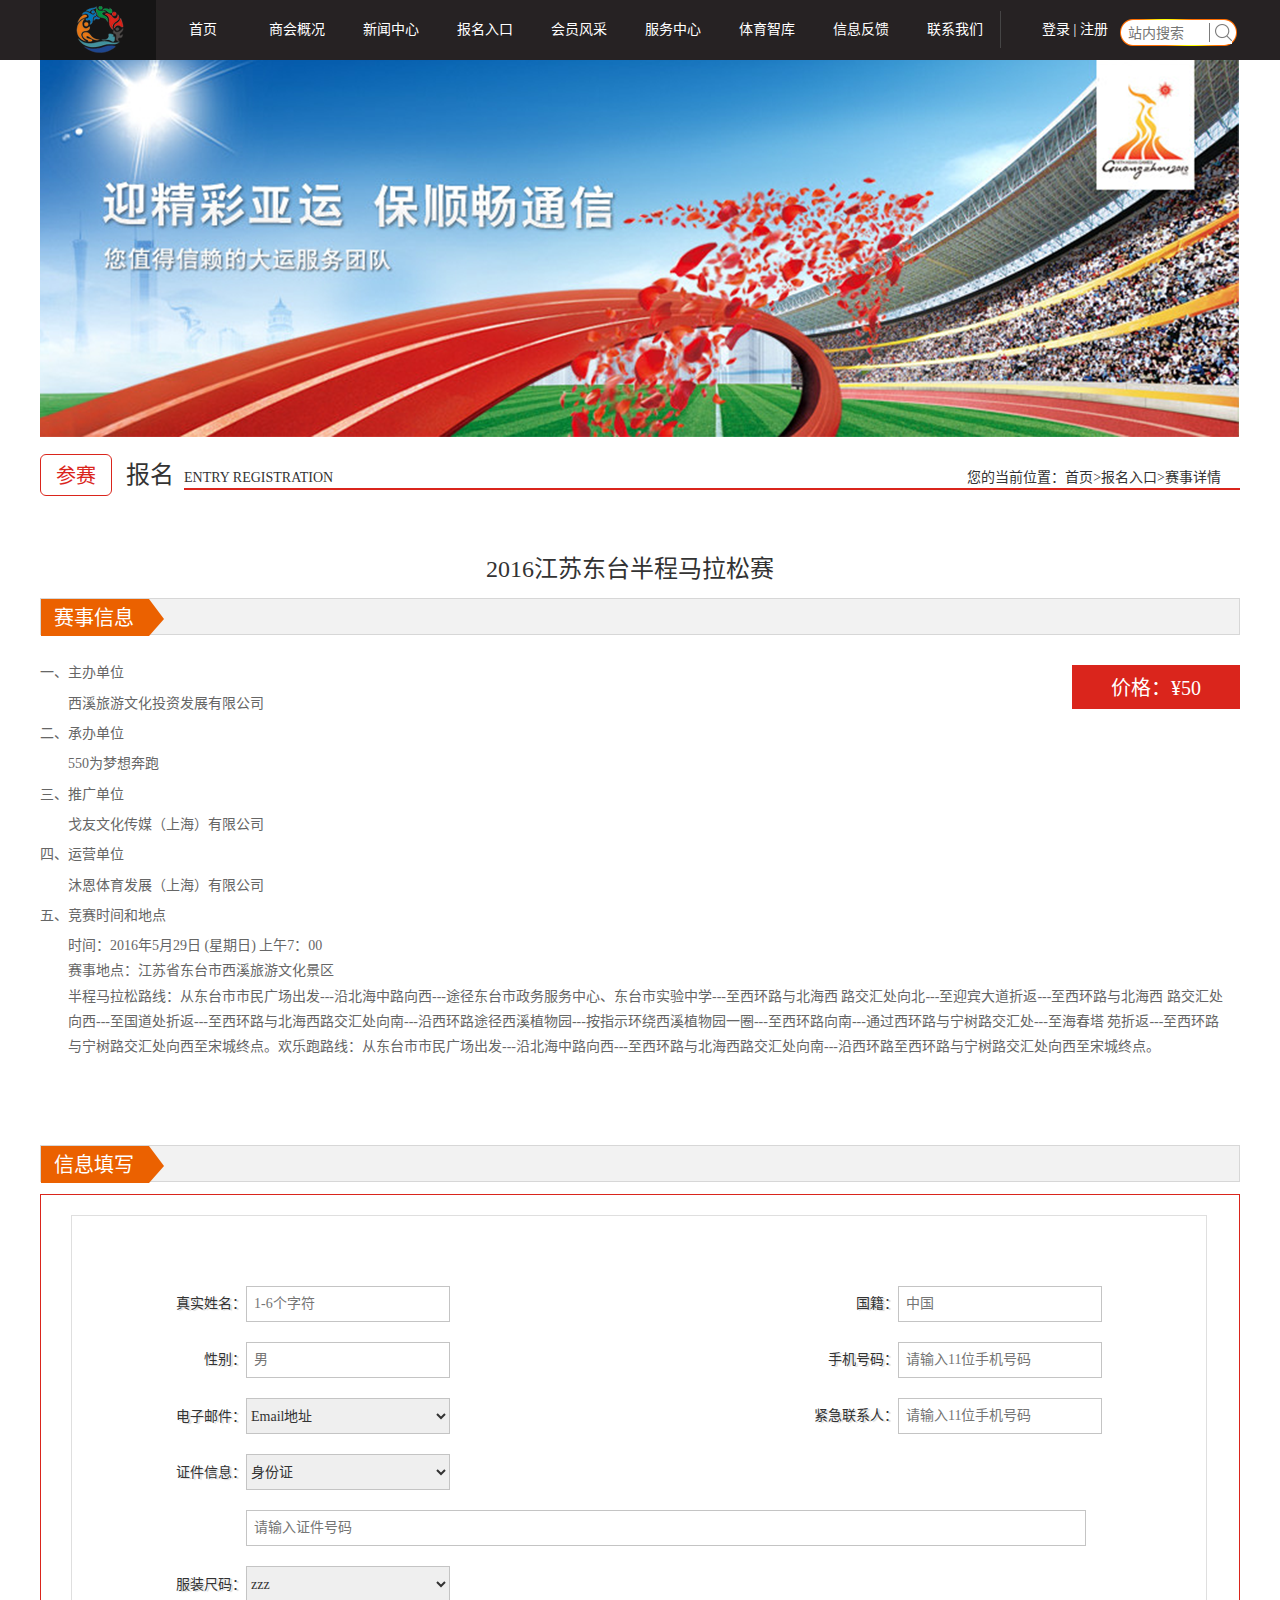
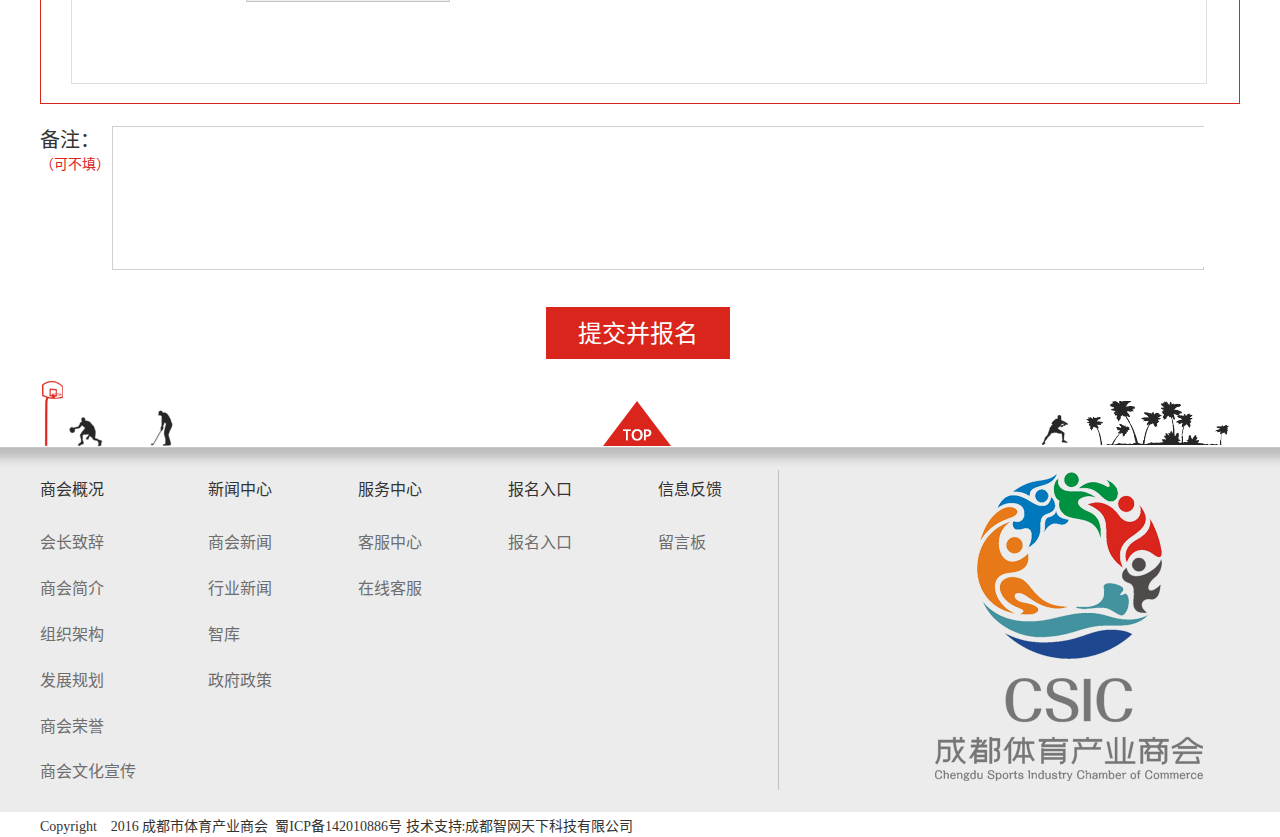
==== Sports_Commerce/Article/apply_details.html @ 0ad88182 "7-26-1" ====
<!DOCTYPE html>
<html lang="zh-CN">
<head>
    <meta http-equiv="Content-Type" content="text/html;charset=UTF-8">
    <meta http-equiv="X-UA-Compatible" content="IE=edge">
    <meta name="viewport" content="width=device-width, initial-scale=1">
    <link rel="stylesheet" type="text/css" href="../../css/bootstrap.min.css">
    <link rel="stylesheet" type="text/css" href="../../css/sport.css">
    <script src="../../js/jquery-1.10.2.min.js"></script>
    <script src="../../js/bootstrap.min.js"></script>
    <title>报名详情</title>
</head>
<body>
<!--导航-->
<header>
    <nav>
        <img class="ico" src="../../images/lALOW18xOXt0_116_123.png">
        <ul>
            <li class="page-1"><a href="../Product/index.html">首页</a></li>
            <li><a href="../Product/survey.html">商会概况</a></li>
            <li><a href="#">新闻中心</a></li>
            <li><a href="../Product/apply.html">报名入口</a></li>
            <li><a href="#">会员风采</a></li>
            <li><a href="#">服务中心</a></li>
            <li><a href="#">体育智库</a></li>
            <li><a href="../Product/information.html">信息反馈</a></li>
            <li><a href="../Product/contact.html">联系我们</a></li>
        </ul>
        <img class="interval" src="../../images/jiange.png">
        <span><a href="../Product/login.html">登录&nbsp;|&nbsp;</a><a href="../Product/register.html">注册</a></span>
        <img class="search" src="../../images/lALOW0vnTxt1_117_27.png">
        <input type="text" placeholder="站内搜索">
        <a class="souSuo" href="#"><img src="../../images/sousuo.png"></a>
    </nav>
</header>
<!--中间内容-->
<section>
    <!--banner-->
    <div class="survey_banner">
        <img id="banner" src="../../images/gaikuang_banner.png">
    </div>
    <div class="text_box">
        <div class="text-top">
            <div class="play">参赛</div>
            <span>报名</span>

            <div class="eng">
                <span class="sp-one">ENTRY REGISTRATION</span>
                <span>您的当前位置：首页>报名入口>赛事详情</span>
            </div>
        </div>
        <div class="text-content">
            <h1>2016江苏东台半程马拉松赛</h1>

            <div class="til-one">
                <img src="../../images/saishixinxi1.png">
                <span><a href="#">赛事信息</a></span>
            </div>
            <div class="cont">
                <button>价格：¥50</button>
                <h4>一、主办单位</h4>

                <p>西溪旅游文化投资发展有限公司</p>
                <h4>二、承办单位</h4>

                <p>550为梦想奔跑</p>
                <h4>三、推广单位</h4>

                <p>戈友文化传媒（上海）有限公司</p>
                <h4>四、运营单位</h4>

                <p>沐恩体育发展（上海）有限公司</p>
                <h4>五、竞赛时间和地点</h4>

                <p>时间：2016年5月29日 (星期日) 上午7：00 </p>

                <p>赛事地点：江苏省东台市西溪旅游文化景区</p>

                <p class="para">半程马拉松路线：从东台市市民广场出发---沿北海中路向西---途径东台市政务服务中心、东台市实验中学---至西环路与北海西
                    路交汇处向北---至迎宾大道折返---至西环路与北海西
                    路交汇处向西---至国道处折返---至西环路与北海西路交汇处向南---沿西环路途径西溪植物园---按指示环绕西溪植物园一圈---至西环路向南---通过西环路与宁树路交汇处---至海春塔
                    苑折返---至西环路与宁树路交汇处向西至宋城终点。欢乐跑路线：从东台市市民广场出发---沿北海中路向西---至西环路与北海西路交汇处向南---沿西环路至西环路与宁树路交汇处向西至宋城终点。</p>

            </div>
            <div class="til-one">
                <img src="../../images/saishixinxi1.png">
                <span><a href="#">信息填写</a></span>
            </div>
            <div class="cont-write">
                <div class="write">
                    <div class="write-one">
                        <div class="one"><span>真实姓名：<input type="text" placeholder="&nbsp;&nbsp;1-6个字符"></span></div>
                        <div class="two"><span>国籍：<input type="text" placeholder="&nbsp;&nbsp;中国"></span></div>
                    </div>
                    <div class="write-one">
                        <div class="one" style="text-indent: 2em"><span>性别：<input type="text"
                                                                                  placeholder="&nbsp;&nbsp;男"></span>
                        </div>
                        <div class="two"><span>手机号码：<input type="text" placeholder="&nbsp;&nbsp;请输入11位手机号码"></span>
                        </div>
                    </div>
                    <div class="write-one">
                        <div class="one">
                            <span>电子邮件：<select>
                                <option>Email地址</option>
                                <option>aaaa</option>
                                <option>aaaa</option>
                            </select>
                            </span>
                        </div>
                        <div class="two"><span>紧急联系人：<input type="text" placeholder="&nbsp;&nbsp;请输入11位手机号码"></span>
                        </div>
                    </div>
                    <div class="write-one">
                        <div class="one">
                            <span>证件信息：<select>
                                <option>身份证</option>
                                <option>aaaa</option>
                                <option>aaaa</option>
                            </select>
                            </span>
                        </div>
                        <div class="two" style="float: none;margin-left: 70px"><span><input
                                style="width: 840px;margin-top: 20px" type="text"
                                placeholder="&nbsp;&nbsp;请输入证件号码"></span>
                        </div>
                    </div>
                    <div class="write-one">
                        <div class="one">
                            <span>服装尺码：<select>
                                <option>zzz</option>
                                <option>aaaa</option>
                                <option>aaaa</option>
                            </select>
                            </span>
                        </div>
                    </div>
                </div>
            </div>
            <div class="remark">
                <div class="re-lef"><span style="font-size: 20px;display: block">备注：</span><span style="display: block;color: #da251c">（可不填）</span></div>
                <div class="re-rig">
                    <textarea cols="153%" rows="7%">

                    </textarea>
                </div>
            </div>
            <div class="bt"><button>提交并报名</button></div>
        </div>
        <div class="bot-pic">
            <img src="../../images/keai.png">
            <a class="top" href="#banner"><img src="../../images/top.png"></a>
            <img class="tree" src="../../images/keai2.png">
        </div>
    </div>
</section>
<!--底部-->
<footer>
    <div class="bottom">
        <div class="left-bt">
            <div class="list">
                <ul class="ul-1">
                    <li class="li-1"><a href="#">商会概况</a></li>
                    <li><a href="#">会长致辞</a></li>
                    <li><a href="#">商会简介</a></li>
                    <li><a href="#">组织架构</a></li>
                    <li><a href="#">发展规划</a></li>
                    <li><a href="#">商会荣誉</a></li>
                    <li><a href="#">商会文化宣传</a></li>
                </ul>
                <ul>
                    <li class="li-1"><a href="#">新闻中心</a></li>
                    <li><a href="#">商会新闻</a></li>
                    <li><a href="#">行业新闻</a></li>
                    <li><a href="#">智库</a></li>
                    <li><a href="#">政府政策</a></li>
                </ul>
                <ul>
                    <li class="li-1"><a href="#">服务中心</a></li>
                    <li><a href="#">客服中心</a></li>
                    <li><a href="#">在线客服</a></li>
                </ul>
                <ul>
                    <li class="li-1"><a href="#">报名入口</a></li>
                    <li><a href="#">报名入口</a></li>
                </ul>
                <ul class="ul-last">
                    <li class="li-1"><a href="#">信息反馈</a></li>
                    <li><a href="#">留言板</a></li>
                </ul>
            </div>
            <p>
                Copyright&nbsp;&nbsp;&nbsp;&nbsp;2016&nbsp;成都市体育产业商会&nbsp;&nbsp;蜀ICP备142010886号&nbsp;技术支持:成都智网天下科技有限公司</p>
        </div>
        <div class="center-bt">
            <img src="../../images/footer_jg.png">
        </div>
        <div class="right-bt">
            <img src="../../images/tiyushanghui.png">
        </div>
    </div>
</footer>
</body>
<script type="text/javascript">
    $(function () {
        //日期自动更新
        var myDate = new Date();
        var month = myDate.getMonth() + 1 + "月";
        console.log(month + "");
        var x = myDate.getDate();
        document.getElementsByClassName("order")[0].innerHTML = month;
        document.getElementsByClassName("tim")[0].innerHTML = x;
        document.getElementsByClassName("order")[1].innerHTML = month;
        document.getElementsByClassName("tim")[1].innerHTML = x;
        console.log(x);
    });
</script>

</html>
---- css/sport.css ----
@charset "utf-8";
html,
body,
ul,
dl,
dd,
dt,
ol,
li,
p,
h1,
h2,
h3,
h5,
h6,
textarea,
form,
select,
fieldset,
table,
td,
div,
input {
  list-style: none;
  margin: 0;
  padding: 0;
  border: 0;
}
h1,
h2,
h3,
h5,
h6,
span,
a,
em,
p {
  list-style: none;
  font-style: normal;
  text-decoration: none;
  padding: 0;
  margin: 0;
}
a:link,
a:hover,
a:active,
a:visited {
  text-decoration: none;
}
html,
body {
  font-size: 14px;
  font-family: "Microsoft Yahei";
  width: 100%;
  height: auto;
  background-color: #fff;
}
header {
  width: 100%;
  height: 60px;
  background-color: #262223;
}
header nav {
  width: 1200px;
  min-width: 1200px;
  height: 100%;
  margin: auto;
  position: relative;
}
header nav .ico {
  display: block;
  position: absolute;
  top: 0;
  left: 0;
}
header nav ul {
  padding: 0;
  margin: 0;
}
header nav ul li.page-1 {
  margin-left: 116px;
}
header nav ul li {
  list-style: none;
  width: 94px;
  float: left;
  height: 60px;
  line-height: 60px;
  text-align: center;
}
header nav ul li a {
  color: #fff;
}
header nav .interval {
  float: left;
  margin: 11px 41px 12px -2px;
}
header nav span {
  display: block;
  float: left;
  line-height: 60px;
}
header nav span a {
  color: #fff;
}
header nav img.search {
  display: block;
  float: right;
  margin-right: 3px;
  margin-top: 19px;
}
header nav input {
  position: absolute;
  top: 24px;
  right: 8px;
  border: none;
  outline: none;
  width: 104px;
}
header nav .souSuo {
  position: absolute;
  top: 22px;
  right: 8px;
}
section {
  width: 100%;
  height: auto;
  background-color: #fff;
}
section .banner_pic {
  display: block;
  max-width: 1980px;
  height: auto;
}
section .survey_banner {
  width: 1200px;
  max-width: 1200px;
  margin: auto;
  margin-bottom: 42px;
  position: relative;
}
section .survey_banner .login-box {
  position: absolute;
  top: 96px;
  right: 70px;
  width: 362px;
  height: 415px;
  border: 1px solid #da251c;
  background-color: rgba(255, 255, 255, 0.9);
}
section .survey_banner .login-box h2 {
  font-size: 20px;
  margin: 26px 154px 40px;
}
section .survey_banner .login-box .user {
  width: 296px;
  height: 43px;
  background-color: #dddddd;
  opacity: 1;
  margin-left: 33px;
}
section .survey_banner .login-box .user span {
  margin-left: 8px;
}
section .survey_banner .login-box .user span input {
  width: 246px;
  height: 41px;
  margin-left: 8px;
  margin-top: 1px;
  margin-right: 1px;
  background-color: #fff;
  text-indent: 1em;
}
section .survey_banner .login-box .pass {
  margin-top: 42px;
}
section .survey_banner .login-box .text {
  width: 296px;
  height: 43px;
  margin-left: 33px;
  margin-top: 14px;
}
section .survey_banner .login-box .text .left {
  float: left;
}
section .survey_banner .login-box .text .left a {
  color: #333;
}
section .survey_banner .login-box .text .right {
  float: right;
}
section .survey_banner .login-box .text .right a {
  color: #333;
}
section .survey_banner .login-box .bt {
  margin-left: 33px;
  margin-bottom: 67px;
}
section .survey_banner .login-box .bt button {
  width: 295px;
  height: 47px;
  background-color: #da251c;
  color: #fff;
  font-size: 18px;
  line-height: 47px;
  text-align: center;
  list-style-type: none;
  border: none;
  border-radius: 4px;
}
section .text_box {
  width: 1200px;
  max-width: 1200px;
  margin: auto;
  position: relative;
}
section .text_box .text-top {
  overflow: hidden;
  margin-top: -25px;
}
section .text_box .text-top .text {
  width: 100%;
  height: 320px;
  border: 1px solid #da251c;
  background-color: #fff5ed;
}
section .text_box .text-top .text .text-le {
  float: left;
  margin-left: 54px;
  margin-top: 50px;
}
section .text_box .text-top .text .text-ri {
  float: right;
  height: 190px;
  width: 890px;
  overflow: hidden;
  margin-right: 38px;
  margin-top: 50px;
}
section .text_box .text-top .text .text-ri .titl-team {
  width: 208px;
  height: 42px;
  border: 1px solid #7a7a7a;
  border-radius: 20px;
  line-height: 42px;
  text-align: center;
  font-size: 20px;
  position: absolute;
  top: -22px;
  left: 41%;
  background-color: #fff;
}
section .text_box .text-top .text .text-ri h1 {
  font-size: 26px;
}
section .text_box .text-top .text .text-ri h2 {
  font-size: 16px;
  margin-top: 4px;
}
section .text_box .text-top .text .text-ri p {
  font-size: 12px;
  line-height: 180%;
  margin-top: 30px;
}
section .text_box .text-top .play {
  width: 72px;
  height: 42px;
  color: #da251c;
  border: 1px solid #da251c;
  border-radius: 6px;
  float: left;
  line-height: 42px;
  font-size: 20px;
  text-align: center;
}
section .text_box .text-top span {
  display: block;
  float: left;
  font-size: 24px;
  margin-left: 14px;
  margin-right: 10px;
  margin-top: 4px;
}
section .text_box .text-top div.eng {
  width: 88%;
  float: left;
  border-bottom: 2px solid #da251c;
  margin-top: 10px;
}
section .text_box .text-top div.eng .sp-one {
  margin-left: 0;
  margin-right: 620px;
}
section .text_box .text-top div.eng span {
  font-size: 14px;
}
section .text_box .text-content {
  margin-top: 60px;
}
section .text_box .text-content h1 {
  font-size: 24px;
  margin-bottom: 16px;
  margin-left: 446px;
}
section .text_box .text-content .til-one {
  width: 100%;
  height: 37px;
  border: 1px solid #d7d7d7;
  background-color: #f2f2f2;
  position: relative;
  margin-bottom: 30px;
}
section .text_box .text-content .til-one span {
  display: block;
  position: absolute;
  top: 5px;
  left: 13px;
}
section .text_box .text-content .til-one span a {
  color: #fff;
  font-size: 20px;
}
section .text_box .text-content .cont {
  width: 100%;
  height: 480px;
  position: relative;
}
section .text_box .text-content .cont button {
  width: 168px;
  height: 44px;
  background-color: #da251c;
  color: #fff;
  font-size: 20px;
  line-height: 44px;
  text-align: center;
  list-style-type: none;
  border: none;
  position: absolute;
  top: 0;
  right: 0;
}
section .text_box .text-content .cont h4 {
  font-size: 14px;
  color: #666666;
}
section .text_box .text-content .cont p {
  line-height: 180%;
  margin-bottom: 0;
  color: #666666;
  text-indent: 2em;
}
section .text_box .text-content .cont .para {
  margin-left: 2em;
  text-indent: 0;
  width: 1156px;
  overflow: hidden;
}
section .text_box .text-content .cont-write {
  margin-top: -18px;
  width: 100%;
  height: 510px;
  border: 1px solid #da251c;
}
section .text_box .text-content .cont-write .write {
  width: 1136px;
  height: 469px;
  border: 1px solid #dfdfdf;
  margin: 20px 30px;
  text-shadow: 2px 1px 1px #d7d7d7;
  padding: 70px 104px;
}
section .text_box .text-content .cont-write .write .write-one {
  overflow: hidden;
  margin-bottom: 20px;
}
section .text_box .text-content .cont-write .write .write-one .one {
  float: left;
}
section .text_box .text-content .cont-write .write .write-one .one input {
  width: 204px;
  height: 36px;
  border: 1px solid #c4c4c4;
}
section .text_box .text-content .cont-write .write .write-one .one select {
  width: 204px;
  height: 36px;
  border: 1px solid #c4c4c4;
  color: #333;
}
section .text_box .text-content .cont-write .write .write-one .two {
  float: right;
}
section .text_box .text-content .cont-write .write .write-one .two input {
  width: 204px;
  height: 36px;
  border: 1px solid #c4c4c4;
}
section .text_box .text-content .remark {
  margin-top: 22px;
  overflow: hidden;
  margin-bottom: 37px;
}
section .text_box .text-content .remark .re-lef {
  float: left;
  width: 6%;
}
section .text_box .text-content .remark .re-rig {
  float: right;
  width: 91%;
  height: 144px;
  border: 1px solid #d0d0d0;
  margin-right: 3%;
}
section .text_box .text-content .bt button {
  width: 184px;
  height: 52px;
  background-color: #da251c;
  color: #fff;
  font-size: 24px;
  line-height: 52px;
  text-align: center;
  list-style-type: none;
  border: none;
  margin-left: 506px;
}
section .text_box .bot-pic {
  margin-top: 22px;
  overflow: hidden;
}
section .text_box .bot-pic img {
  float: left;
  display: block;
}
section .text_box .bot-pic a.top {
  float: left;
  width: 71px;
  height: 46px;
  margin-left: 427px;
  margin-right: 370px;
  margin-top: 20px;
  display: block;
}
section .text_box .bot-pic .tree {
  margin-top: 20px;
}
section .text_box p {
  color: #9d9c9c;
  margin-bottom: 40px;
}
section .text_box hr {
  border: 0;
  background-color: #8e8d8d;
  height: 1px;
  margin-top: 5px;
  margin-bottom: 20px;
}
section .text_box .apply {
  width: 94%;
  margin: 30px auto auto auto;
  border-top: 1px solid #e8e8e8;
}
section .text_box .apply .apply-list {
  width: 94%;
  height: 116px;
  overflow: hidden;
  margin: auto;
}
section .text_box .apply .apply-list .list-one {
  float: left;
  overflow: hidden;
  margin-top: 26px;
}
section .text_box .apply .apply-list .list-one .dat {
  width: 66px;
  height: 70px;
  border: 1px solid #da251c;
  border-radius: 6px;
  background-color: #da251c;
  float: left;
  margin-right: 20px;
}
section .text_box .apply .apply-list .list-one .dat .order {
  height: 29px;
  line-height: 30px;
  color: #da251c;
  text-align: center;
  font-size: 16px;
  background-color: #fff;
}
section .text_box .apply .apply-list .list-one .dat .tim {
  height: 38px;
  color: #fff;
  text-align: center;
  line-height: 38px;
  font-size: 26px;
}
section .text_box .apply .apply-list .list-one .tex {
  float: left;
  width: 280px;
  height: 70px;
}
section .text_box .apply .apply-list .list-one .tex .tex-left {
  overflow: hidden;
  margin-top: 14px;
}
section .text_box .apply .apply-list .list-one .tex .tex-left .left {
  float: left;
}
section .text_box .apply .apply-list .list-one .tex .tex-left .left p {
  margin-bottom: 0;
  color: #333333;
}
section .text_box .apply .apply-list .list-one .tex .tex-left .right {
  float: right;
}
section .text_box .apply .apply-list .list-one .tex .tex-left .right p {
  margin-bottom: 0;
  color: #333333;
}
section .text_box .apply .apply-list .list-one .tex h1 {
  font-size: 16px;
}
section .text_box .apply .apply-list .list-two {
  float: left;
  margin-left: 420px;
  margin-top: 60px;
}
section .text_box .apply .apply-list .list-two .money {
  color: #da251c;
  font-size: 30px;
}
section .text_box .apply .apply-list .list-three {
  float: right;
  margin-top: 47px;
}
section .text_box .apply .apply-list .list-three .appl {
  width: 95px;
  height: 43px;
  border: 1px solid #da251c;
  border-radius: 6px;
  line-height: 43px;
  text-align: center;
  font-size: 20px;
  color: #da251c;
}
section .text_box .tb {
  width: 100%;
  height: auto;
  overflow: hidden;
}
section .text_box .tb .tb-left {
  float: left;
  width: 20%;
}
section .text_box .tb .tb-left h1 {
  font-size: 20px;
  border-bottom: 1px dashed #ccc;
  line-height: 180%;
}
section .text_box .tb .tb-left .of_whole {
  margin-top: 45px;
}
section .text_box .tb .tb-left .list {
  margin-left: 22px;
  margin-top: 30px;
}
section .text_box .tb .tb-left .list ul .li-last {
  border-bottom: none;
  width: 114px;
  text-align: center;
  margin-bottom: 20px;
}
section .text_box .tb .tb-left .list ul li {
  width: 84px;
  height: 46px;
  line-height: 46px;
  border-bottom: 1px solid #d4d4d4;
  text-align: center;
  background: url("../images/xiaohuidian.png") no-repeat 0 50%;
}
section .text_box .tb .tb-left .list ul li a {
  color: #686868;
}
section .text_box .tb .tb-right {
  float: right;
  width: 74%;
  margin-left: 6%;
  margin-top: 17px;
  overflow: hidden;
}
section .text_box .tb .tb-right textarea {
  margin-top: 28px;
  margin-left: 50px;
  display: block;
  border: 1px solid #d7d7d7;
  color: #a7a7a7;
}
section .text_box .tb .tb-right button {
  background-color: #eb6100;
  color: #fff;
  list-style-type: none;
  border: none;
  width: 86px;
  height: 34px;
  margin-top: 12px;
  margin-left: 85%;
  border-radius: 4px;
  font-size: 20px;
}
section .text_box .tb .tb-right h1 {
  font-size: 12px;
  border-bottom: 1px solid #b2b2b1;
  line-height: 24px;
}
section .text_box .tb .tb-right .of_whole {
  margin-top: 45px;
}
section .text_box .tb .tb-right p {
  line-height: 180%;
  color: #333;
  display: block;
  height: auto;
}
section .text_box .tb .tb-right div {
  margin-top: 28px;
}
section .text_box .tb .tb-right div h2 {
  width: 730px;
  height: 27px;
  background-color: #ffd7bc;
  line-height: 27px;
  font-size: 14px;
  margin-bottom: 16px;
}
section .text_box .tb .tb-right div img {
  display: block;
  margin-top: 16px;
}
section .text_box .tb .tb-right div .two {
  margin-top: 24px;
}
section .news {
  width: 1200px;
  height: 654px;
  background-color: #fff;
  margin: auto;
  position: relative;
}
section .news .carousel-indicators {
  bottom: -22px;
}
section .news .pic {
  float: left;
  position: absolute;
  top: -39px;
  left: 0;
  box-shadow: 0 0 50px 7px #605f5e;
}
section .news .pic .carousel-indicators .active {
  border: 3px solid #da251c;
  background-color: inherit;
}
section .news .text {
  width: 644px;
  height: auto;
  float: right;
  margin-top: 30px;
  margin-left: 22px;
}
section .news .text .new {
  display: block;
  margin: auto;
  margin-bottom: 16px;
}
section .news .text .xhx {
  width: 357px;
  margin: auto;
  display: block;
}
section .news .text h4 {
  font-size: 16px;
  color: #da251c;
  margin-left: auto;
  margin-top: 7px;
  text-align: center;
  margin-bottom: 26px;
}
section .news .text ul li {
  margin-bottom: 10px;
}
section .news .text ul li a {
  overflow: hidden;
  color: #515050;
}
section .news .text ul li a div.dat {
  width: 103px;
  height: 95px;
  background-color: #d5d5d5;
  color: #fff;
  margin-right: 16px;
  float: left;
}
section .news .text ul li a div.dat .order {
  font-size: 40px;
  text-align: center;
}
section .news .text ul li a div.dat .tim,
section .news .text ul li a div.dat .times {
  font-size: 20px;
  text-align: center;
}
section .news .text ul li a .common_color {
  background-color: #da251c;
}
section .news .text ul li a .tex h1 {
  font-size: 20px;
  margin-top: 10px;
  margin-bottom: 24px;
}
section .news .text ul li a .tex p {
  font-size: 14px;
  color: #909090;
}
section .news .text button {
  width: 230px;
  height: 50px;
  background-color: #da251c;
  color: #fff;
  font-size: 18px;
  margin-left: 186px;
  margin-top: 22px;
  border: none;
}
section .activity {
  width: 100%;
  height: 856px;
  max-width: 1920px;
  background: url("../images/bkb.png") no-repeat;
}
section .activity .centre {
  width: 1200px;
  min-width: 1200px;
  margin: auto;
}
section .activity .centre .tit a .new {
  display: block;
  margin-left: 110px;
  margin-bottom: 21px;
}
section .activity .centre .tit a .xhx {
  display: block;
  margin-left: 55px;
}
section .activity .centre .tit a h4 {
  font-size: 16px;
  color: #da251c;
  margin-left: 190px;
  margin-top: 13px;
  margin-bottom: 150px;
}
section .activity .centre .pic ul {
  overflow: hidden;
  margin-bottom: 46px;
}
section .activity .centre .pic ul .li-2 {
  margin-left: 96px;
  margin-right: 93px;
}
section .activity .centre .pic ul li {
  float: left;
}
section .activity .centre .pic ul li a img {
  display: block;
}
section .activity .centre .pic ul li .tex {
  width: 324px;
  height: 88px;
  border-bottom: 1px solid #eb6100;
  border-left: 1px solid #eb6100;
  border-right: 1px solid #eb6100;
  margin-left: 6px;
  margin-top: 5px;
}
section .activity .centre .pic ul li .tex div {
  overflow: hidden;
  margin-top: 10px;
}
section .activity .centre .pic ul li .tex div .quq {
  display: block;
  float: left;
  margin-left: 8px;
  margin-right: 10px;
}
section .activity .centre .pic ul li .tex div span {
  display: block;
  float: left;
  color: #fff;
  font-size: 16px;
}
section .activity .centre .pic ul li .tex a {
  text-decoration: none;
  color: #c5251c;
  font-size: 14px;
  display: block;
}
section .activity .centre .pic ul li .tex a .jige {
  display: block;
  margin: auto;
  margin-top: 22px;
  margin-bottom: 10px;
}
section .activity .centre .pic ul li .tex a h1 {
  text-align: center;
  margin: auto;
  font-size: 14px;
  color: #c5251c;
  font-weight: bold;
}
section .activity .centre button {
  width: 344px;
  height: 66px;
  background-color: #da251c;
  color: #fff;
  border: none;
  margin-left: 430px;
  margin-bottom: 162px;
}
section .spirit {
  background-color: #fff;
}
section .spirit .centre {
  width: 1200px;
  min-width: 1200px;
  margin: auto;
}
section .spirit .centre .tit {
  margin-left: 370px;
}
section .spirit .centre .tit a .new {
  display: block;
  margin-left: 110px;
  margin-bottom: 21px;
}
section .spirit .centre .tit a .xhx {
  display: block;
  margin-left: 55px;
}
section .spirit .centre .tit a h4 {
  font-size: 16px;
  color: #da251c;
  margin-left: 190px;
  margin-top: 13px;
  margin-bottom: 54px;
}
section .spirit .centre .tex ul {
  overflow: hidden;
}
section .spirit .centre .tex ul .li-3 {
  margin-right: 8px;
}
section .spirit .centre .tex ul li {
  width: 186px;
  height: auto;
  margin-left: 8px;
  margin-right: 304px;
  float: left;
}
section .spirit .centre .tex ul li .run {
  display: block;
  margin-left: 54px;
}
section .spirit .centre .tex ul li .tj {
  display: block;
  margin-top: 18px;
  margin-bottom: 28px;
  margin-left: 20px;
}
section .spirit .centre .tex ul li h2 {
  font-size: 20px;
  text-align: center;
}
section .spirit .centre .tex ul li h4 {
  margin-top: 20px;
  margin-bottom: 76px;
  color: #7b7b7b;
  font-size: 16px;
  text-align: center;
}
section .tem {
  width: 100%;
  height: 856px;
  max-width: 1920px;
  background: url("../images/bkb1.png") no-repeat;
  margin-top: 48px;
}
section .tem .centre {
  width: 1200px;
  min-width: 1200px;
  margin: auto;
}
section .tem .centre .tit a .new {
  display: block;
  margin-left: 70px;
  margin-bottom: 21px;
}
section .tem .centre .tit a .xhx {
  display: block;
  margin-left: 55px;
}
section .tem .centre .tit a h4 {
  font-size: 16px;
  color: #da251c;
  margin-left: 190px;
  margin-top: 13px;
  margin-bottom: 154px;
}
section .tem .centre .tex {
  margin-left: 102px;
}
section .tem .centre .tex ul {
  position: relative;
}
section .tem .centre .tex ul .li-1 {
  position: absolute;
  top: 0;
  left: 0;
}
section .tem .centre .tex ul .li-2 {
  position: absolute;
  top: 0;
  left: 202px;
}
section .tem .centre .tex ul .li-3 {
  position: absolute;
  top: 0;
  left: 404px;
}
section .tem .centre .tex ul .li-4 {
  position: absolute;
  top: -172px;
  left: 606px;
}
section .tem .centre .tex ul .li-5 {
  position: absolute;
  top: 79px;
  left: 606px;
}
section .tem .centre .tex ul .li-6 {
  position: absolute;
  top: 0;
  left: 808px;
}
section .tem .centre .tex ul .li-7 {
  position: absolute;
  top: 251px;
  left: 202px;
}
section .tem .centre .tex ul li {
  width: 201px;
  height: 250px;
  background-color: #fff;
}
section .tem .centre .tex ul li a {
  color: #161515;
}
section .tem .centre .tex ul li a .person {
  height: 179px;
  display: block;
}
section .tem .centre .tex ul li a .cont {
  margin-top: 22px;
  margin-left: 23px;
  width: 157px;
}
section .tem .centre .tex ul li a .cont .red-jg {
  display: block;
}
section .tem .centre .tex ul li a .cont .bot-tex {
  overflow: hidden;
  margin-top: 4px;
}
section .tem .centre .tex ul li a .cont .bot-tex span {
  display: block;
  float: left;
}
section .tem .centre .tex ul li a .cont .bot-tex img {
  display: block;
  float: right;
  margin-top: 3px;
}
section .friendship {
  background-color: #fff;
}
section .friendship .centre {
  width: 1200px;
  min-width: 1200px;
  margin: auto;
}
section .friendship .centre .tit {
  margin-top: 58px;
  margin-left: 543px;
  margin-bottom: 57px;
}
section .friendship .centre .tit img {
  display: block;
}
section .friendship .centre .tex {
  margin-left: 80px;
  margin-right: 92px;
}
section .friendship .centre .tex ul {
  overflow: hidden;
  margin-bottom: 54px;
}
section .friendship .centre .tex ul .li-last {
  margin-right: 0;
}
section .friendship .centre .tex ul li {
  float: left;
  margin-right: 35px;
}
section .friendship .centre .tex ul li a img {
  display: block;
}
section .friendship .centre .bot-pic {
  margin-top: 8px;
  overflow: hidden;
}
section .friendship .centre .bot-pic img {
  float: left;
  display: block;
}
section .friendship .centre .bot-pic a.top {
  float: left;
  width: 71px;
  height: 46px;
  margin-left: 427px;
  margin-right: 370px;
  margin-top: 20px;
  display: block;
}
section .friendship .centre .bot-pic .tree {
  margin-top: 20px;
}
footer {
  width: 100%;
  height: 366px;
  background: url("../images/beijing.png") repeat;
}
footer .bottom {
  width: 1200px;
  max-width: 1200px;
  overflow: hidden;
  margin: auto;
}
footer .bottom .left-bt {
  float: left;
}
footer .bottom .left-bt .list {
  overflow: hidden;
  margin-top: 32px;
}
footer .bottom .left-bt .list .ul-1 {
  margin-right: 72px;
}
footer .bottom .left-bt .list .ul-last {
  margin-right: 0;
}
footer .bottom .left-bt .list ul {
  float: left;
  margin-right: 86px;
}
footer .bottom .left-bt .list ul .li-1 {
  margin-bottom: 30px;
}
footer .bottom .left-bt .list ul .li-1 a {
  color: #333;
}
footer .bottom .left-bt .list ul li {
  margin-bottom: 23px;
}
footer .bottom .left-bt .list ul li a {
  font-size: 16px;
  color: #6e6e6e;
}
footer .bottom .left-bt p {
  margin-top: 10px;
}
footer .bottom .center-bt {
  float: left;
  margin-left: 56px;
  margin-right: 152px;
  margin-top: 23px;
}
footer .bottom .right-bt {
  float: left;
  margin-top: 25px;
}
/*# sourceMappingURL=sport.css.map */
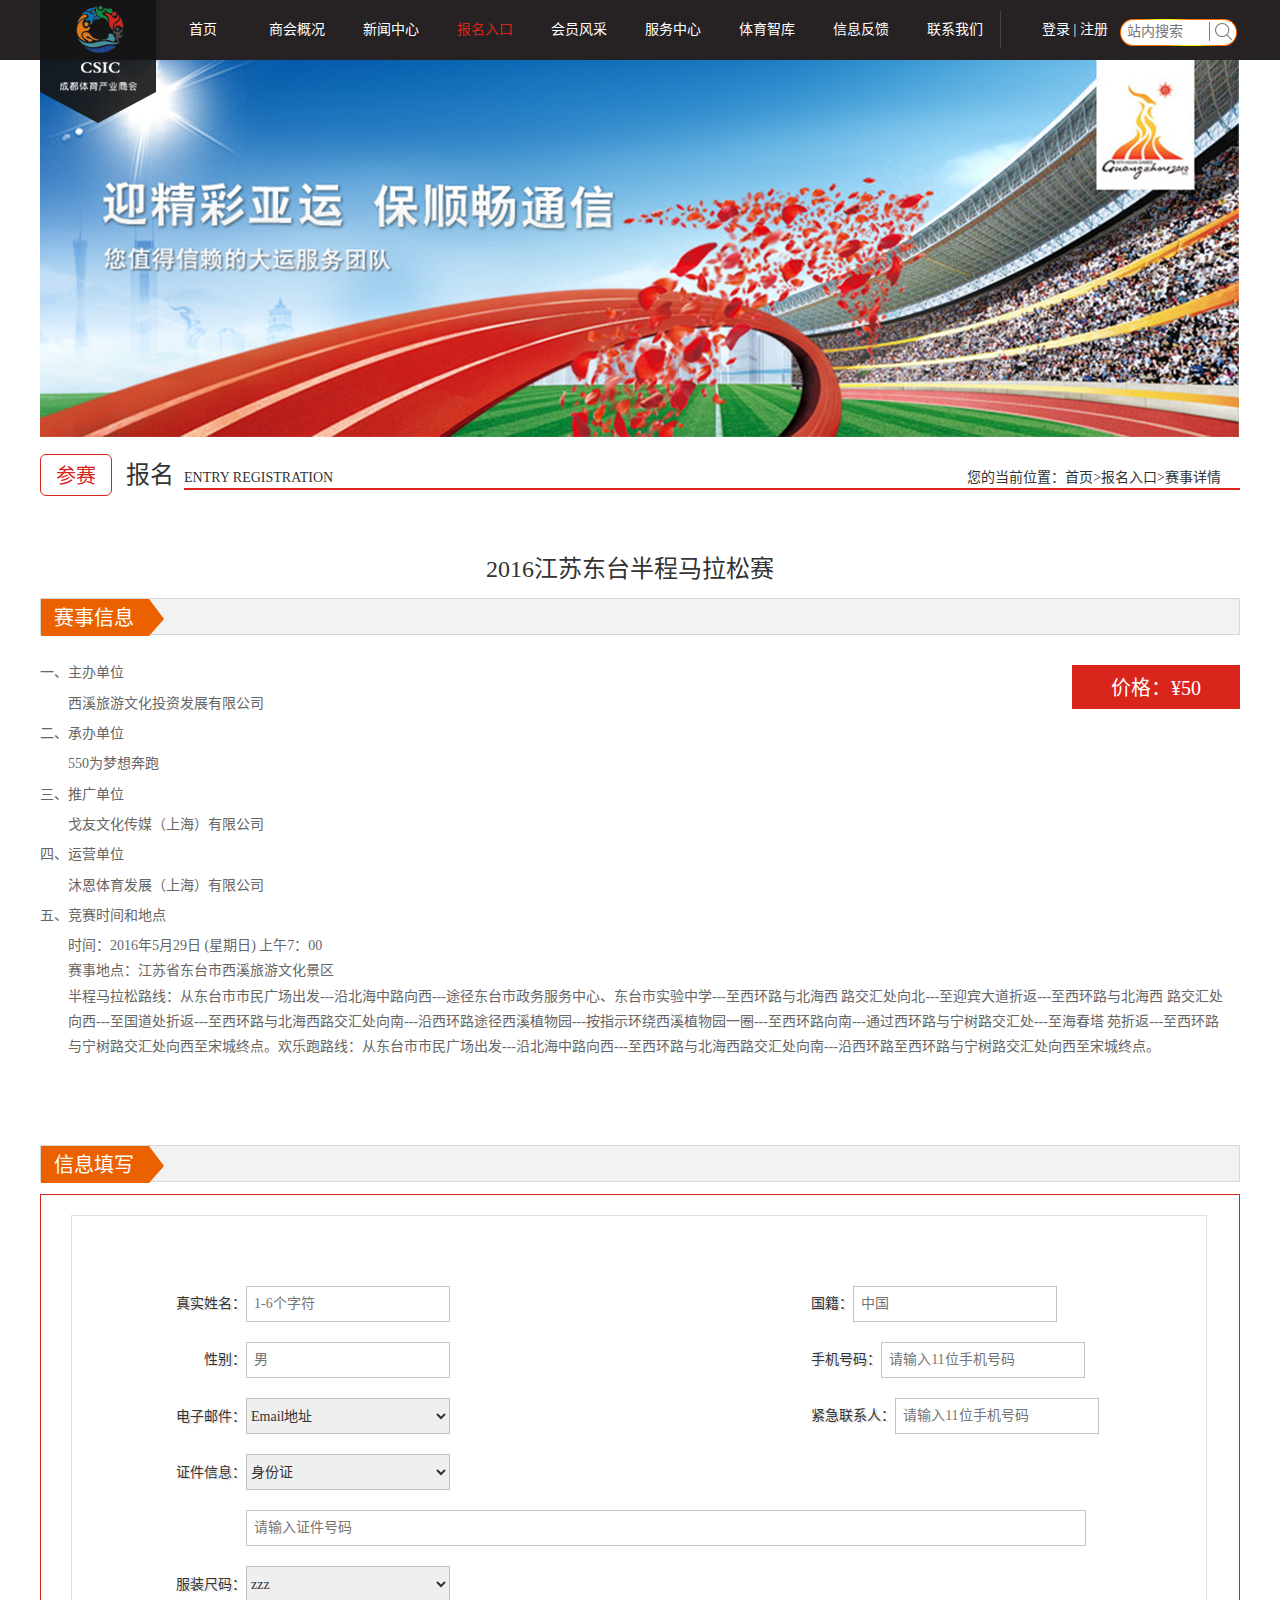
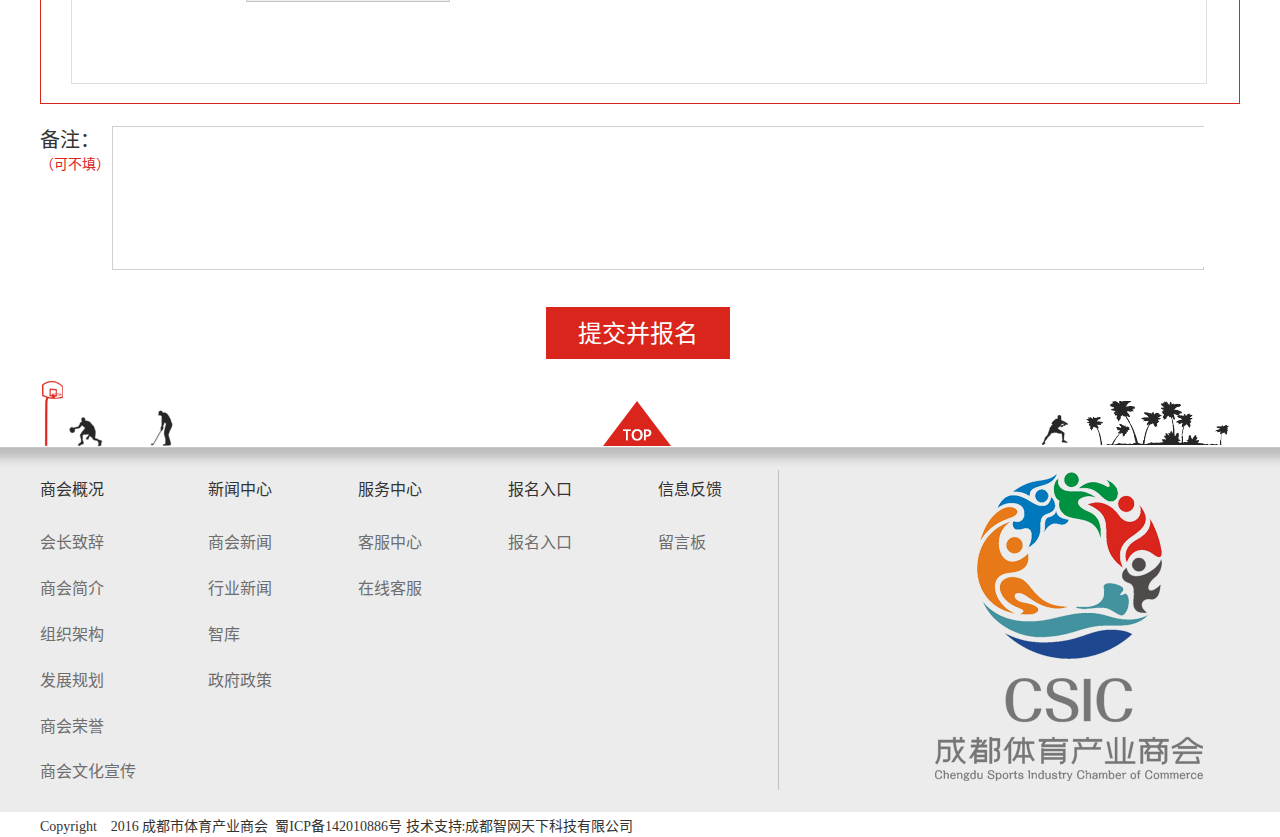
==== commit 44750717: "8-2-1" ====
--- a/Sports_Commerce/Article/apply_details.html
+++ b/Sports_Commerce/Article/apply_details.html
@@ -18,11 +18,11 @@
         <ul>
             <li class="page-1"><a href="../Product/index.html">首页</a></li>
             <li><a href="../Product/survey.html">商会概况</a></li>
-            <li><a href="#">新闻中心</a></li>
-            <li><a href="../Product/apply.html">报名入口</a></li>
-            <li><a href="#">会员风采</a></li>
-            <li><a href="#">服务中心</a></li>
-            <li><a href="#">体育智库</a></li>
+            <li><a href="../Product/news.html">新闻中心</a></li>
+            <li><a href="../Product/apply.html" style=" color: #da251c;">报名入口</a></li>
+            <li><a href="../Product/member.html">会员风采</a></li>
+            <li><a href="../Product/serve.html">服务中心</a></li>
+            <li><a href="../Product/sports_bank.html">体育智库</a></li>
             <li><a href="../Product/information.html">信息反馈</a></li>
             <li><a href="../Product/contact.html">联系我们</a></li>
         </ul>
@@ -91,15 +91,8 @@
                     <div class="write-one">
                         <div class="one"><span>真实姓名：<input type="text" placeholder="&nbsp;&nbsp;1-6个字符"></span></div>
                         <div class="two"><span>国籍：<input type="text" placeholder="&nbsp;&nbsp;中国"></span></div>
-                    </div>
-                    <div class="write-one">
-                        <div class="one" style="text-indent: 2em"><span>性别：<input type="text"
-                                                                                  placeholder="&nbsp;&nbsp;男"></span>
-                        </div>
-                        <div class="two"><span>手机号码：<input type="text" placeholder="&nbsp;&nbsp;请输入11位手机号码"></span>
-                        </div>
-                    </div>
-                    <div class="write-one">
+                        <div class="one" style="text-indent: 2em"><span>性别：<input type="text" placeholder="&nbsp;&nbsp;男"></span></div>
+                        <div class="two"><span>手机号码：<input type="text" placeholder="&nbsp;&nbsp;请输入11位手机号码"></span></div>
                         <div class="one">
                             <span>电子邮件：<select>
                                 <option>Email地址</option>
@@ -110,8 +103,6 @@
                         </div>
                         <div class="two"><span>紧急联系人：<input type="text" placeholder="&nbsp;&nbsp;请输入11位手机号码"></span>
                         </div>
-                    </div>
-                    <div class="write-one">
                         <div class="one">
                             <span>证件信息：<select>
                                 <option>身份证</option>
@@ -121,11 +112,9 @@
                             </span>
                         </div>
                         <div class="two" style="float: none;margin-left: 70px"><span><input
-                                style="width: 840px;margin-top: 20px" type="text"
+                                style="width: 840px;" type="text"
                                 placeholder="&nbsp;&nbsp;请输入证件号码"></span>
                         </div>
-                    </div>
-                    <div class="write-one">
                         <div class="one">
                             <span>服装尺码：<select>
                                 <option>zzz</option>
--- a/css/sport.css
+++ b/css/sport.css
@@ -55,6 +55,9 @@
   height: auto;
   background-color: #fff;
 }
+body {
+  overflow-x: hidden;
+}
 header {
   width: 100%;
   height: 60px;
@@ -88,6 +91,9 @@
   line-height: 60px;
   text-align: center;
 }
+header nav ul li a:hover {
+  color: #da251c;
+}
 header nav ul li a {
   color: #fff;
 }
@@ -111,15 +117,15 @@
 }
 header nav input {
   position: absolute;
-  top: 24px;
-  right: 8px;
+  top: 22px;
+  right: 9px;
   border: none;
   outline: none;
   width: 104px;
 }
 header nav .souSuo {
   position: absolute;
-  top: 22px;
+  top: 21px;
   right: 8px;
 }
 section {
@@ -137,16 +143,16 @@
   max-width: 1200px;
   margin: auto;
   margin-bottom: 42px;
-  position: relative;
 }
 section .survey_banner .login-box {
   position: absolute;
-  top: 96px;
+  top: -530px;
   right: 70px;
   width: 362px;
   height: 415px;
   border: 1px solid #da251c;
   background-color: rgba(255, 255, 255, 0.9);
+  box-shadow: 1px 2px 2px #999;
 }
 section .survey_banner .login-box h2 {
   font-size: 20px;
@@ -214,6 +220,102 @@
   margin: auto;
   position: relative;
 }
+section .text_box .news-cont {
+  width: 100%;
+  margin: auto;
+}
+section .text_box .news-cont .cont {
+  width: 80%;
+  height: auto;
+  margin-left: 10%;
+}
+section .text_box .news-cont .cont img {
+  display: block;
+  margin: 18px auto;
+}
+section .text_box .news-cont .cont h1 {
+  font-weight: bold;
+  font-size: 28px;
+  text-align: center;
+}
+section .text_box .news-cont .cont h4 {
+  font-size: 14px;
+  color: #666666;
+  text-align: center;
+}
+section .text_box .news-cont .cont p {
+  line-height: 180%;
+  margin-bottom: 18px;
+  color: #666666;
+  text-indent: 2em;
+}
+section .text_box .news-cont .cont .para {
+  margin-left: 2em;
+  text-indent: 0;
+  width: 1156px;
+  overflow: hidden;
+}
+section .text_box .bottom {
+  width: 100%;
+  height: auto;
+}
+section .text_box .bottom .mem {
+  border-bottom: 1px solid #ebebeb;
+}
+section .text_box .bottom .mem,
+section .text_box .bottom .mem_li {
+  width: 100%;
+}
+section .text_box .bottom .mem ul,
+section .text_box .bottom .mem_li ul {
+  overflow: hidden;
+}
+section .text_box .bottom .mem ul .first-li,
+section .text_box .bottom .mem_li ul .first-li {
+  margin-left: 22px;
+}
+section .text_box .bottom .mem ul .last-li,
+section .text_box .bottom .mem_li ul .last-li {
+  margin-right: 23px;
+}
+section .text_box .bottom .mem ul li,
+section .text_box .bottom .mem_li ul li {
+  float: left;
+  margin-right: 35px;
+  margin-bottom: 28px;
+  margin-top: 44px;
+}
+section .text_box .bottom .mem ul li a div,
+section .text_box .bottom .mem_li ul li a div {
+  border: 1px solid #d8d8d8;
+}
+section .text_box .bottom .mem ul li a div img,
+section .text_box .bottom .mem_li ul li a div img {
+  display: block;
+  width: 201px;
+  height: 194px;
+}
+section .text_box .bottom .mem ul li a p,
+section .text_box .bottom .mem_li ul li a p {
+  margin-top: 9px;
+  margin-bottom: 0;
+  margin-left: 12px;
+}
+section .text_box .top {
+  width: 100%;
+  height: auto;
+}
+section .text_box .top .tit {
+  margin: auto;
+  width: 170px;
+  height: 50px;
+  border: 1px solid #c8c6c6;
+  border-radius: 30px;
+}
+section .text_box .top .tit p {
+  margin-bottom: 3px;
+  text-align: center;
+}
 section .text_box .text-top {
   overflow: hidden;
   margin-top: -25px;
@@ -371,10 +473,10 @@
 }
 section .text_box .text-content .cont-write .write .write-one {
   overflow: hidden;
+}
+section .text_box .text-content .cont-write .write .write-one .one {
+  float: left;
   margin-bottom: 20px;
-}
-section .text_box .text-content .cont-write .write .write-one .one {
-  float: left;
 }
 section .text_box .text-content .cont-write .write .write-one .one input {
   width: 204px;
@@ -388,7 +490,9 @@
   color: #333;
 }
 section .text_box .text-content .cont-write .write .write-one .two {
-  float: right;
+  float: left;
+  margin-left: 39%;
+  margin-bottom: 20px;
 }
 section .text_box .text-content .cont-write .write .write-one .two input {
   width: 204px;
@@ -486,6 +590,7 @@
   text-align: center;
   font-size: 16px;
   background-color: #fff;
+  border-radius: 6px 6px 0 0;
 }
 section .text_box .apply .apply-list .list-one .dat .tim {
   height: 38px;
@@ -576,10 +681,10 @@
   line-height: 46px;
   border-bottom: 1px solid #d4d4d4;
   text-align: center;
-  background: url("../images/xiaohuidian.png") no-repeat 0 50%;
+  background: url("../images/xiaohongdian.png") no-repeat 0 50%;
 }
 section .text_box .tb .tb-left .list ul li a {
-  color: #686868;
+  color: #da251c;
 }
 section .text_box .tb .tb-right {
   float: right;
@@ -587,6 +692,102 @@
   margin-left: 6%;
   margin-top: 17px;
   overflow: hidden;
+  border-bottom: 1px solid #b2b2b1;
+}
+section .text_box .tb .tb-right nav {
+  margin-top: 18px;
+  margin-left: 292px;
+  overflow: hidden;
+}
+section .text_box .tb .tb-right nav .spa {
+  height: 34px;
+  text-align: center;
+  line-height: 34px;
+  margin: 20px 0;
+  display: block;
+  float: left;
+}
+section .text_box .tb .tb-right nav button {
+  background-color: #fff;
+  color: #666666;
+  font-size: 14px;
+  border: 1px solid #d7d7d7;
+  width: 34px;
+  height: 34px;
+  float: left;
+  margin: 20px 0 20px 16px;
+}
+section .text_box .tb .tb-right nav .turn {
+  color: #666666;
+  display: block;
+  float: left;
+  padding: 6px 12px;
+  margin: 20px 0 20px 8px;
+}
+section .text_box .tb .tb-right nav ul {
+  float: left;
+  margin-left: 14px;
+}
+section .text_box .tb .tb-right nav ul li a {
+  color: #666666;
+  font-size: 14px;
+}
+section .text_box .tb .tb-right .cont {
+  width: 100%;
+  height: auto;
+  margin-top: 24px;
+}
+section .text_box .tb .tb-right .cont h1 {
+  font-size: 28px;
+  border-bottom: none;
+  line-height: 28px;
+  margin-left: 178px;
+  margin-bottom: 24px;
+}
+section .text_box .tb .tb-right .cont h4 {
+  font-size: 14px;
+  margin-left: 248px;
+  color: #999999;
+  margin-bottom: 42px;
+}
+section .text_box .tb .tb-right .cont p {
+  line-height: 180%;
+  margin-bottom: 18px;
+}
+section .text_box .tb .tb-right .cont img {
+  display: block;
+  margin: 0 auto 18px;
+}
+section .text_box .tb .tb-right .tex {
+  width: 100%;
+  height: auto;
+}
+section .text_box .tb .tb-right .tex ul li {
+  width: 100%;
+  height: 58px;
+  line-height: 58px;
+  border-bottom: 1px dashed #dddddd;
+}
+section .text_box .tb .tb-right .tex ul li a {
+  color: #5c5c5c;
+  font-size: 16px;
+}
+section .text_box .tb .tb-right .tex ul li a em {
+  display: block;
+  overflow: hidden;
+  width: 86%;
+  float: left;
+}
+section .text_box .tb .tb-right .tex ul li a em img {
+  display: inline;
+  margin-top: 0;
+  margin-right: 8px;
+}
+section .text_box .tb .tb-right .tex ul li a span {
+  display: block;
+  width: 14%;
+  float: right;
+  text-align: right;
 }
 section .text_box .tb .tb-right textarea {
   margin-top: 28px;
